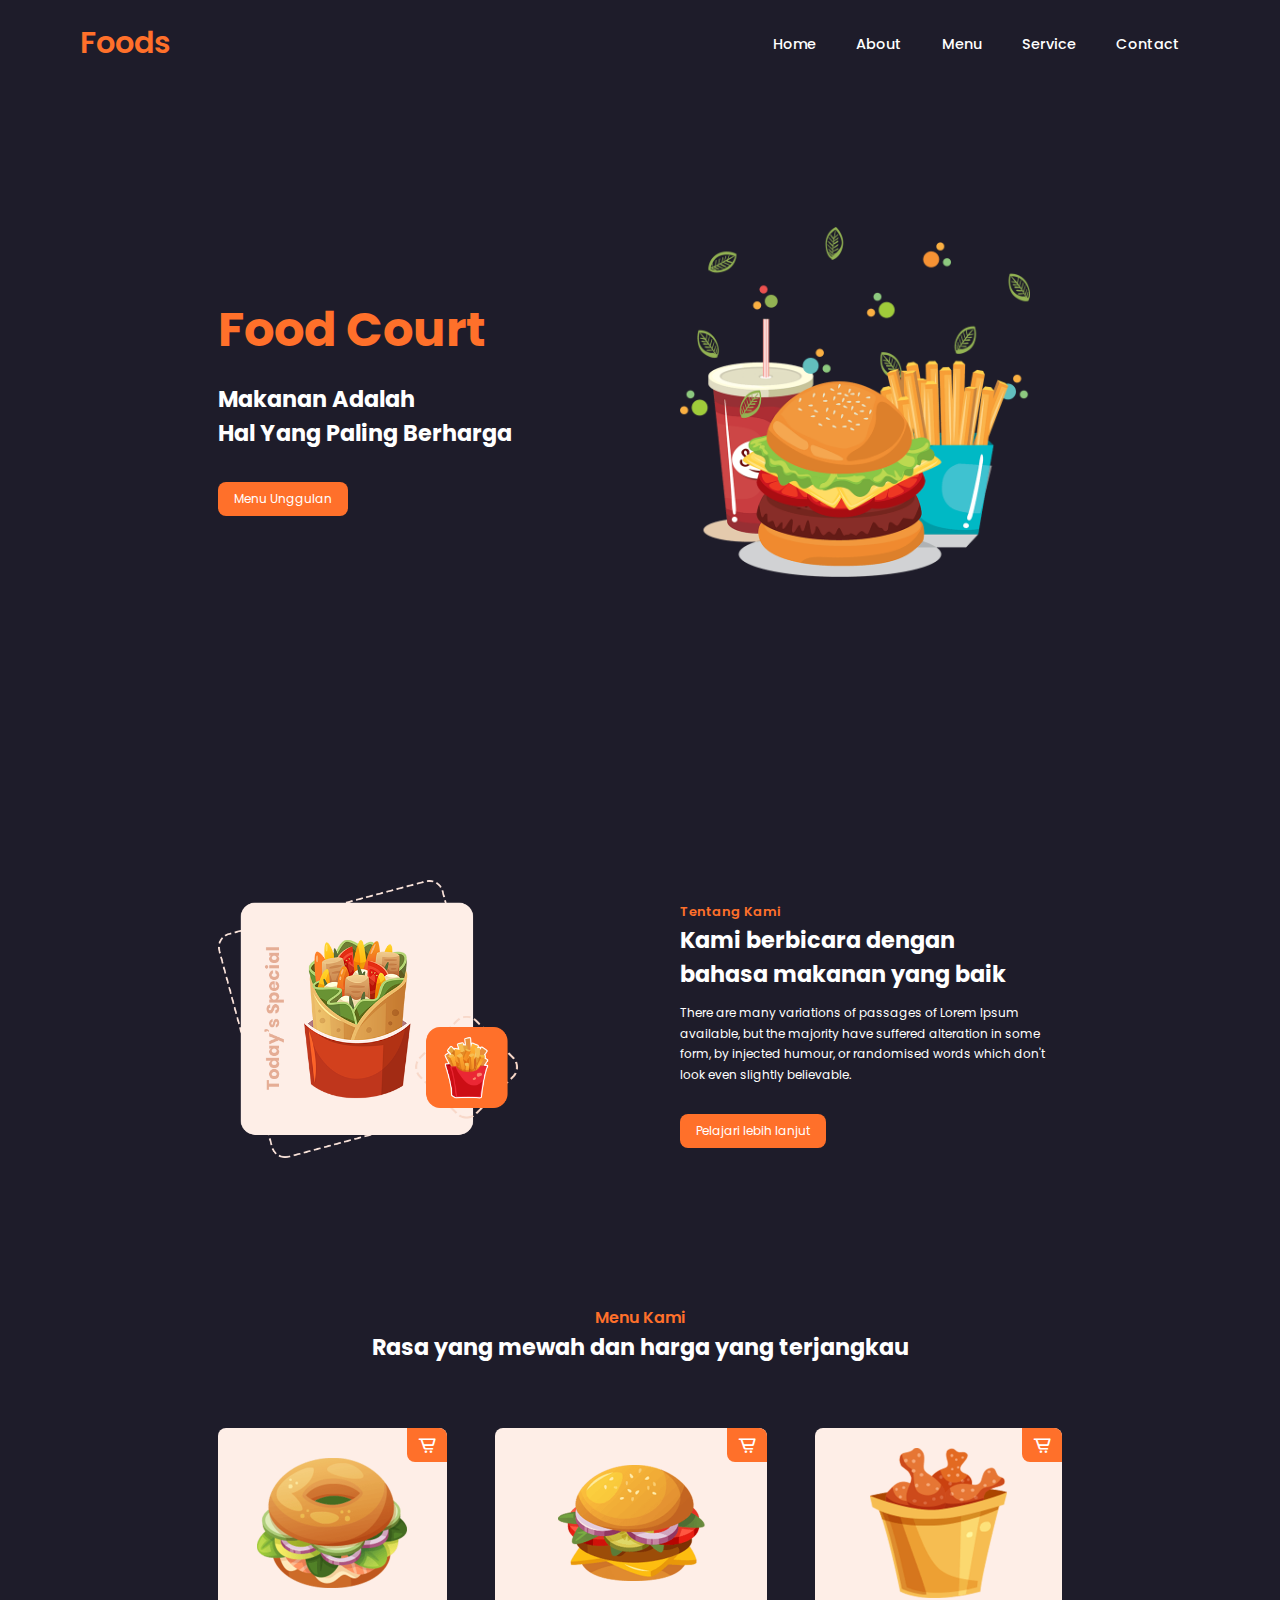
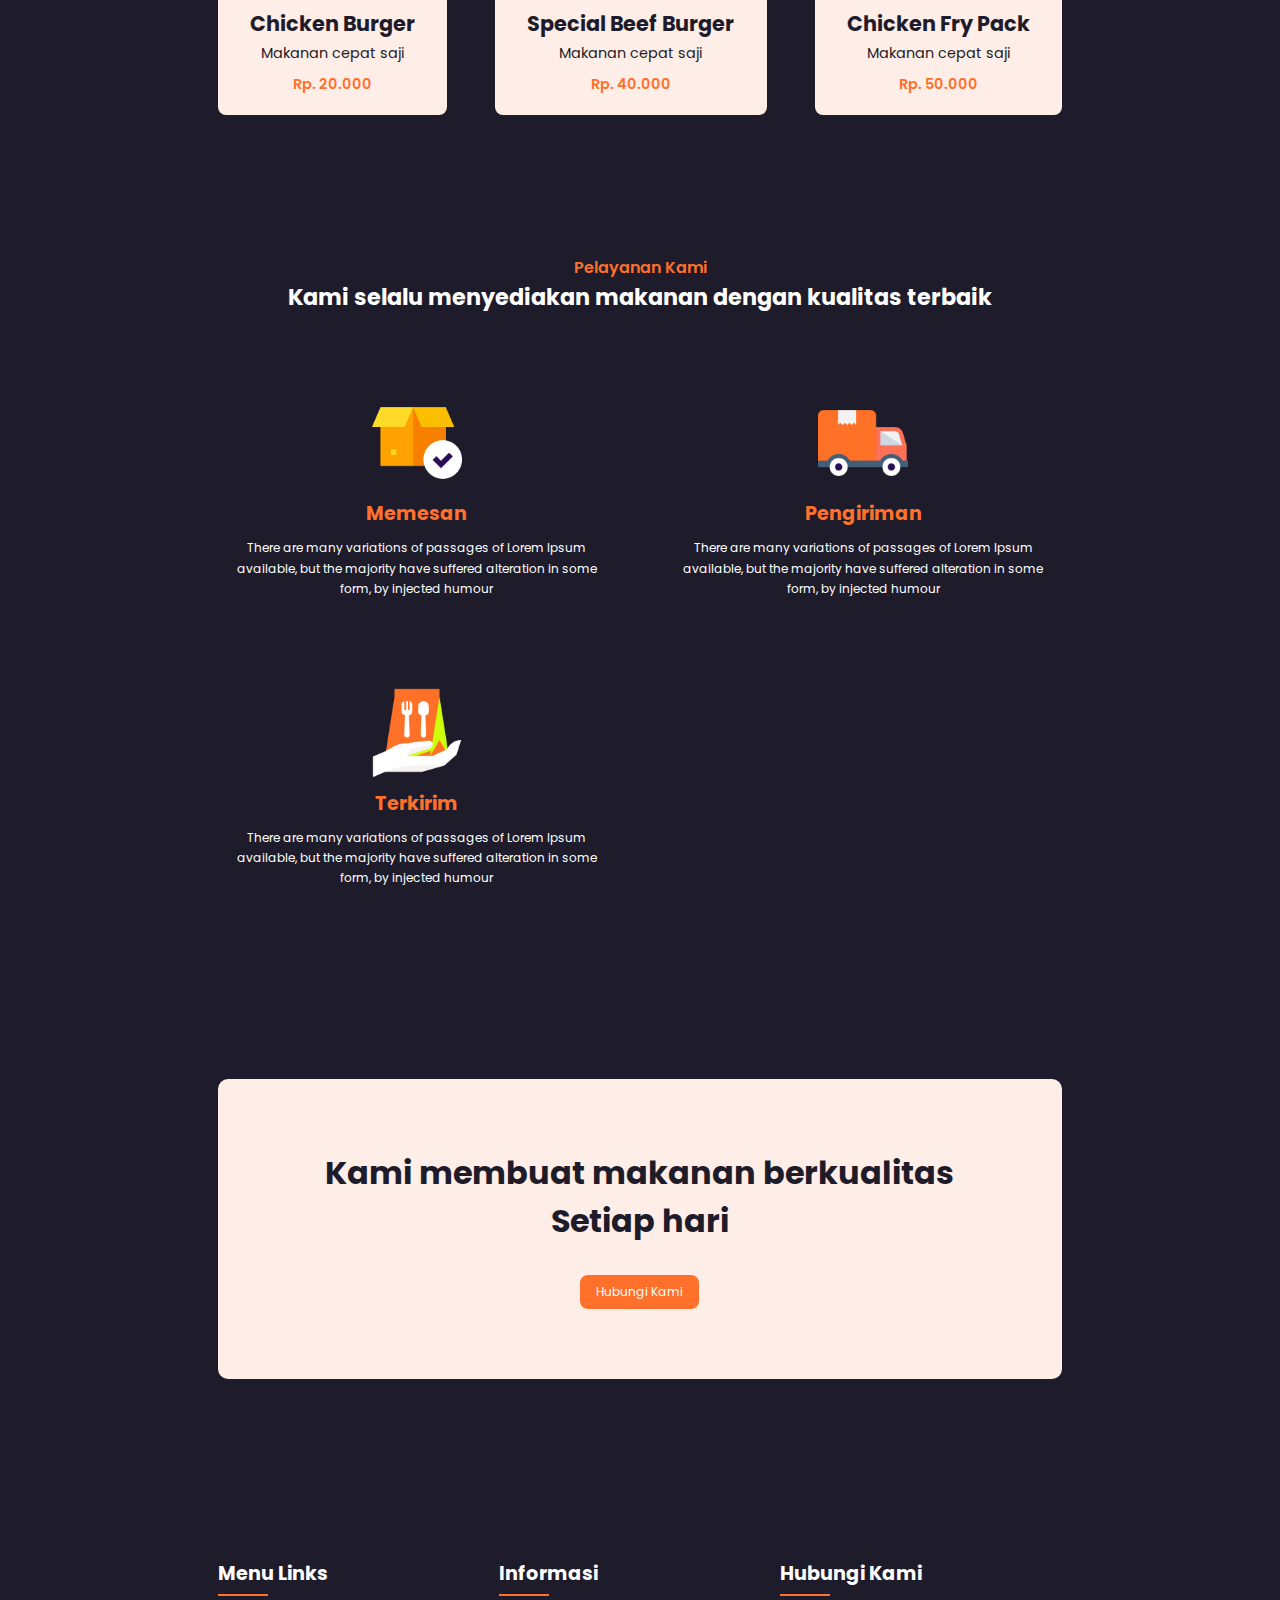
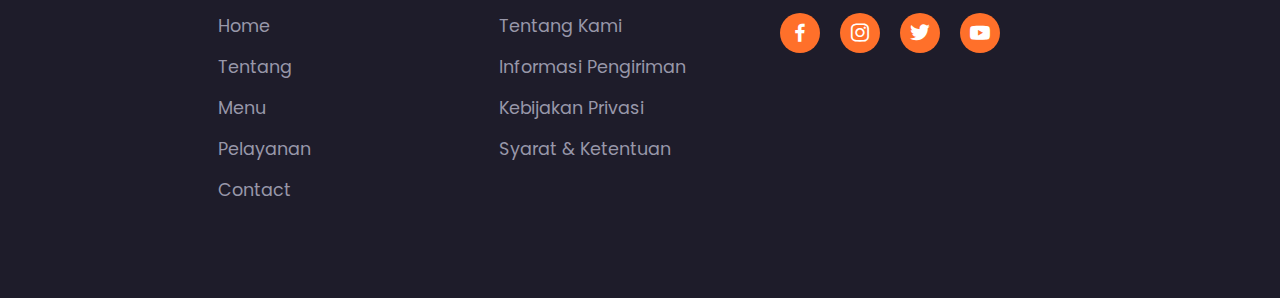
==== index.html @ 85d22066 "first commit" ====
<!DOCTYPE html>
<html lang="en">
  <head>
    <meta charset="UTF-8">
    <meta http-equiv="X-UA-Compatible" content="IE=edge">
    <meta name="viewport" content="width=device-width, initial-scale=1.0">
    <title>Website Restoran</title>

    <!-- CSS & ASSETS ICON -->
    <link rel="stylesheet" href="./assets/style.css">
    <link rel="stylesheet" href="https://unpkg.com/boxicons@latest/css/boxicons.min.css">

    <!-- GOOGLE FONT -->
    <link rel="preconnect" href="https://fonts.googleapis.com">
    <link rel="preconnect" href="https://fonts.gstatic.com" crossorigin>
    <link href="https://fonts.googleapis.com/css2?family=Poppins:wght@100;300;400;500;600;700;800;900&display=swap" rel="stylesheet">
  </head>
  <body>
    <!-- HEADER -->
    <header>
      <a href="#" class="logo">Foods</a>
      <div class="bx bx-menu" id="menu-icon"></div>

      <ul class="navbar">
        <li><a href="#home">Home</a></li>
        <li><a href="#about">About</a></li>
        <li><a href="#menu">Menu</a></li>
        <li><a href="#services">Service</a></li>
        <li><a href="#contact">Contact</a></li>
      </ul>
    </header>

    <!-- HOME -->

    <section class="home" id="home">
      <div class="home-text">
        <h1>Food Court</h1>
        <h2>Makanan Adalah <br> Hal Yang Paling Berharga</h2>
        <a href="#" class="btn">Menu Unggulan</a>
      </div>

      <div class="home-img">
        <img src="./assets/image/home.png" alt="">
      </div>
    </section>

    <!-- ABOUT -->

    <section class="about" id="about">
      <div class="about-img">
        <img src="./assets/image/about.png" alt="">
      </div>

      <div class="about-text">
        <span>Tentang Kami</span>
        <h2>Kami berbicara dengan <br> bahasa makanan yang baik</h2>
        <p>There are many variations of passages of Lorem Ipsum available, but the majority have suffered alteration in some form, by injected humour, or randomised words which don't look even slightly believable.</p>
        <a href="#" class="btn">Pelajari lebih lanjut</a>
      </div>
    </section>

    <!-- MENU -->

    <section class="menu" id="menu">
      <div class="heading">
        <span>Menu Kami</span>
        <h2>Rasa yang mewah dan harga yang terjangkau</h2>
      </div>

      <div class="menu-container">
        <div class="box">
          <div class="box-img">
            <img src="./assets/image/food1.png" alt="">
          </div>
          <h2>Chicken Burger</h2>
          <h3>Makanan cepat saji</h3>
          <span>Rp. 20.000</span>
          <i class="bx bx-cart-alt"></i>
        </div>
        <div class="box">
          <div class="box-img">
            <img src="./assets/image/food2.png" alt="">
          </div>
          <h2>Special Beef Burger</h2>
          <h3>Makanan cepat saji</h3>
          <span>Rp. 40.000</span>
          <i class="bx bx-cart-alt"></i>
        </div>
        <div class="box">
          <div class="box-img">
            <img src="./assets/image/food3.png" alt="">
          </div>
          <h2>Chicken Fry Pack</h2>
          <h3>Makanan cepat saji</h3>
          <span>Rp. 50.000</span>
          <i class="bx bx-cart-alt"></i>
        </div>
      </div>
    </section>

    <!-- PELAYANAN -->

    <section class="services" id="services">
      <div class="heading">
        <span>Pelayanan Kami</span>
        <h2>Kami selalu menyediakan makanan dengan kualitas terbaik</h2>
      </div>

      <div class="services-container">
        <div class="s-box">
          <img src="./assets/image/s1.png" alt="">
          <h3>Memesan</h3>
          <p>There are many variations of passages of Lorem Ipsum available, but the majority have suffered alteration in some form, by injected humour</p>
        </div>
        <div class="s-box">
          <img src="./assets/image/s2.png" alt="">
          <h3>Pengiriman</h3>
          <p>There are many variations of passages of Lorem Ipsum available, but the majority have suffered alteration in some form, by injected humour</p>
        </div>
        <div class="s-box">
          <img src="./assets/image/s3.png" alt="">
          <h3>Terkirim</h3>
          <p>There are many variations of passages of Lorem Ipsum available, but the majority have suffered alteration in some form, by injected humour</p>
        </div>
      </div>
    </section>

    <!-- HUBUNGI KAMI -->

    <section class="cta">
      <h2>Kami membuat makanan berkualitas <br> Setiap hari</h2>
      <a href="#" class="btn">Hubungi Kami</a>
    </section>

    <!-- FOOTER -->
    
    <section id="contact">
      <div class="footer">
        <div class="main">
          <div class="col">
            <h4>Menu Links</h4>
            <ul>
              <li><a href="#">Home</a></li>
              <li><a href="#">Tentang</a></li>
              <li><a href="#">Menu</a></li>
              <li><a href="#">Pelayanan</a></li>
              <li><a href="#">Contact</a></li>
            </ul>
          </div>

          <div class="col">
            <h4>Informasi</h4>
            <ul>
              <li><a href="#">Tentang Kami</a></li>
              <li><a href="#">Informasi Pengiriman</a></li>
              <li><a href="#">Kebijakan Privasi</a></li>
              <li><a href="#">Syarat & Ketentuan</a></li>
            </ul>
          </div>

          <div class="col">
            <h4>Hubungi Kami</h4>
            <div class="social">
              <a href="#"><i class="bx bxl-facebook"></i></a>
              <a href="#"><i class="bx bxl-instagram"></i></a>
              <a href="#"><i class="bx bxl-twitter"></i></a>
              <a href="#"><i class="bx bxl-youtube"></i></a>
            </div>
          </div>
        </div>
      </div>
    </section>
  </body>
</html>
---- assets/style.css ----
* {
  padding: 0;
  margin: 0;
  box-sizing: border-box;
  font-family: 'Poppins', sans-serif;
  scroll-behavior: smooth;
  list-style: none;
  text-decoration: none;
}

:root{
  --main-color: #ff702a;
  --text-color: #fff;
  --bg-color: #1e1c2a;
  --big-font: 3rem;
  --h2-font: 1.4rem;
  --p-font: 0.9rem;
}

*::selection{
  background: var(--main-color);
  color: #fff;
}

body {
  color: var(--text-color);
  background: var(--bg-color);
}

header {
  display: flex;
  position: fixed;
  top: 0;
  right: 0;
  width: 100%;
  z-index: 1000;
  align-items: center;
  justify-content: space-between;
  padding: 20px 80px;
  background: var(--bg-color);
}

.logo {
  color: var(--main-color);
  font-weight: 600;
  font-size: 1.9rem;
}

.navbar {
  display: flex;
}

.navbar a {
  color: var(--text-color);
  font-size: 0.9rem;
  padding: 10px 20px;
  font-weight: 500;
}

.navbar a:hover {
  color: var(--main-color);
  transition: .4s;
}

#menu-icon {
  font-size: 2rem;
  cursor: pointer;
  display: none;
}

section {
  padding: 70px 17%;
}

/* CSS HOME */

.home {
  width: 100%;
  min-height: 90vh;
  display: grid;
  grid-template-columns: repeat(2, 1fr);
  grid-gap: 5rem;
  align-items: center;
}

.home-img img {
  max-width: 100%;
  width: 350px;
  height: auto;
}

.home-text h1{
  font-size: var(--big-font);
  color: var(--main-color);
}

.home-text h2{
  font-size: var(--h2-font);
  margin: 1rem 0 2rem;
}

.btn {
  display: inline-block;
  padding: 8px 16px;
  font-size: 12px;
  background: var(--main-color);
  color: #fff;
  border-radius: 0.5rem;
}

/* CSS ABOUT */

.about {
  display: grid;
  grid-template-columns: repeat(2, 1fr);
  grid-gap: 5rem;
  align-items: center;
}

.about-img img {
  max-width: 100%;
  width: 300px;
  height: auto;
}

.about-text span{
  color: var(--main-color);
  font-weight: 600;
  font-size: 13px;
}

.about-text h2{
  font-size: var(--h2-font);
}

.about-text p {
  margin: 0.8rem 0 1.8rem;
  line-height: 1.7;
  font-size: 12px;
}

/* CSS MENU */

.heading {
  text-align: center;
}

.heading span {
  color: var(--main-color);
  font-weight: 600;
}

.heading h2 {
  font-size: var(--h2-font);
}

.menu-container {
  display: grid;
  grid-template-columns: repeat(auto-fit, minmax(180px, auto));
  grid-gap: 3rem;
  align-items: center;
}

.box {
  position: relative;
  margin-top: 4rem;
  height: auto;
  display: flex;
  flex-direction: column;
  align-items: center;
  justify-content: center;
  background: #feeee7;
  padding: 20px;
  border-radius: 0.5rem;
}

.box-img {
  width: 150px;
  height: 150px;
  margin-bottom: 10px;
}

.box-img img {
  width: 100%;
  height: 100%;
}

.box h2 {
  font-size: 1.3rem;
  color: var(--bg-color);
}

.box h3 {
  color: var(--bg-color);
  font-size: 0.9rem;
  font-weight: 400;
  margin: 4px 0 10px;
}

.box span {
  font-size: var(--p-font);
  color: var(--main-color);
  font-weight: 600;
}

.box .bx{
  background: var(--main-color);
  position: absolute;
  right: 0;
  top: 0;
  font-size: 20px;
  padding: 7px 10px;
  border-radius: 0 0.5rem 0 0.5rem;
}

/* CSS SERVICES */

.services-container {
  display: grid;
  grid-template-columns: repeat(auto-fit, minmax(250px, auto));
  grid-gap: 3rem;
  margin-top: 4rem;
}

.s-box {
  text-align: center;
  padding: 20px 5px;
}

.s-box img {
  width: 90px;
}

.s-box h3 {
  margin: 4px 0 10px;
  color: var(--main-color);
  font-size: 1.2rem;
}

.s-box p {
  line-height: 1.7;
  font-size: 12px;
}

/* CSS CALL CENTER */

.cta {
  background: #feeee7;
  padding: 70px 0;
  text-align: center;
  width: 66%;
  margin: 100px auto;
  border-radius: 10px;
}

.cta h2 {
  font-size: 2rem;
  color: var(--bg-color);
  margin-bottom: 30px;
}

/* CSS FOOTER */

.footer {
  padding: 10px 0px;
}

.main {
  display: flex;
  flex-wrap: wrap;
}

.col {
  width: 33.3%;
}

.col h4 {
  font-size: 1.2rem;
  color: var(--text-color);
  margin-bottom: 25px;
  position: relative;
}

.col h4::before{
  content: "";
  position: absolute;
  height: 2px;
  width: 50px;
  left: 0;
  bottom: -8px;
  background: var(--main-color);
}

.col ul li:not(last-child){
  margin-bottom: 15px;
}

.col ul li a {
  color: #9897a9;
  font-size: 1.1rem;
  display: block;
  text-transform: capitalize;
  transition: .4s;
}

.col ul li a:hover {
  color: var(--text-color);
  transform: translateX(-12px);
}

.col .social {
  width: 220px;
  display: flex;
  align-items: center;
  justify-content: space-between;
}

.col .social a {
  height: 40px;
  width: 40px;
  background: var(--main-color);
  color: var(--text-color);
  display: inline-flex;
  align-items: center;
  justify-content: center;
  font-size: 1.5rem;
  border-radius: 50%;
  transition: .4s;
}

.col .social a:hover{
  transform: scale(1.2);
  color: var(--bg-color);
  background: var(--text-color);
}
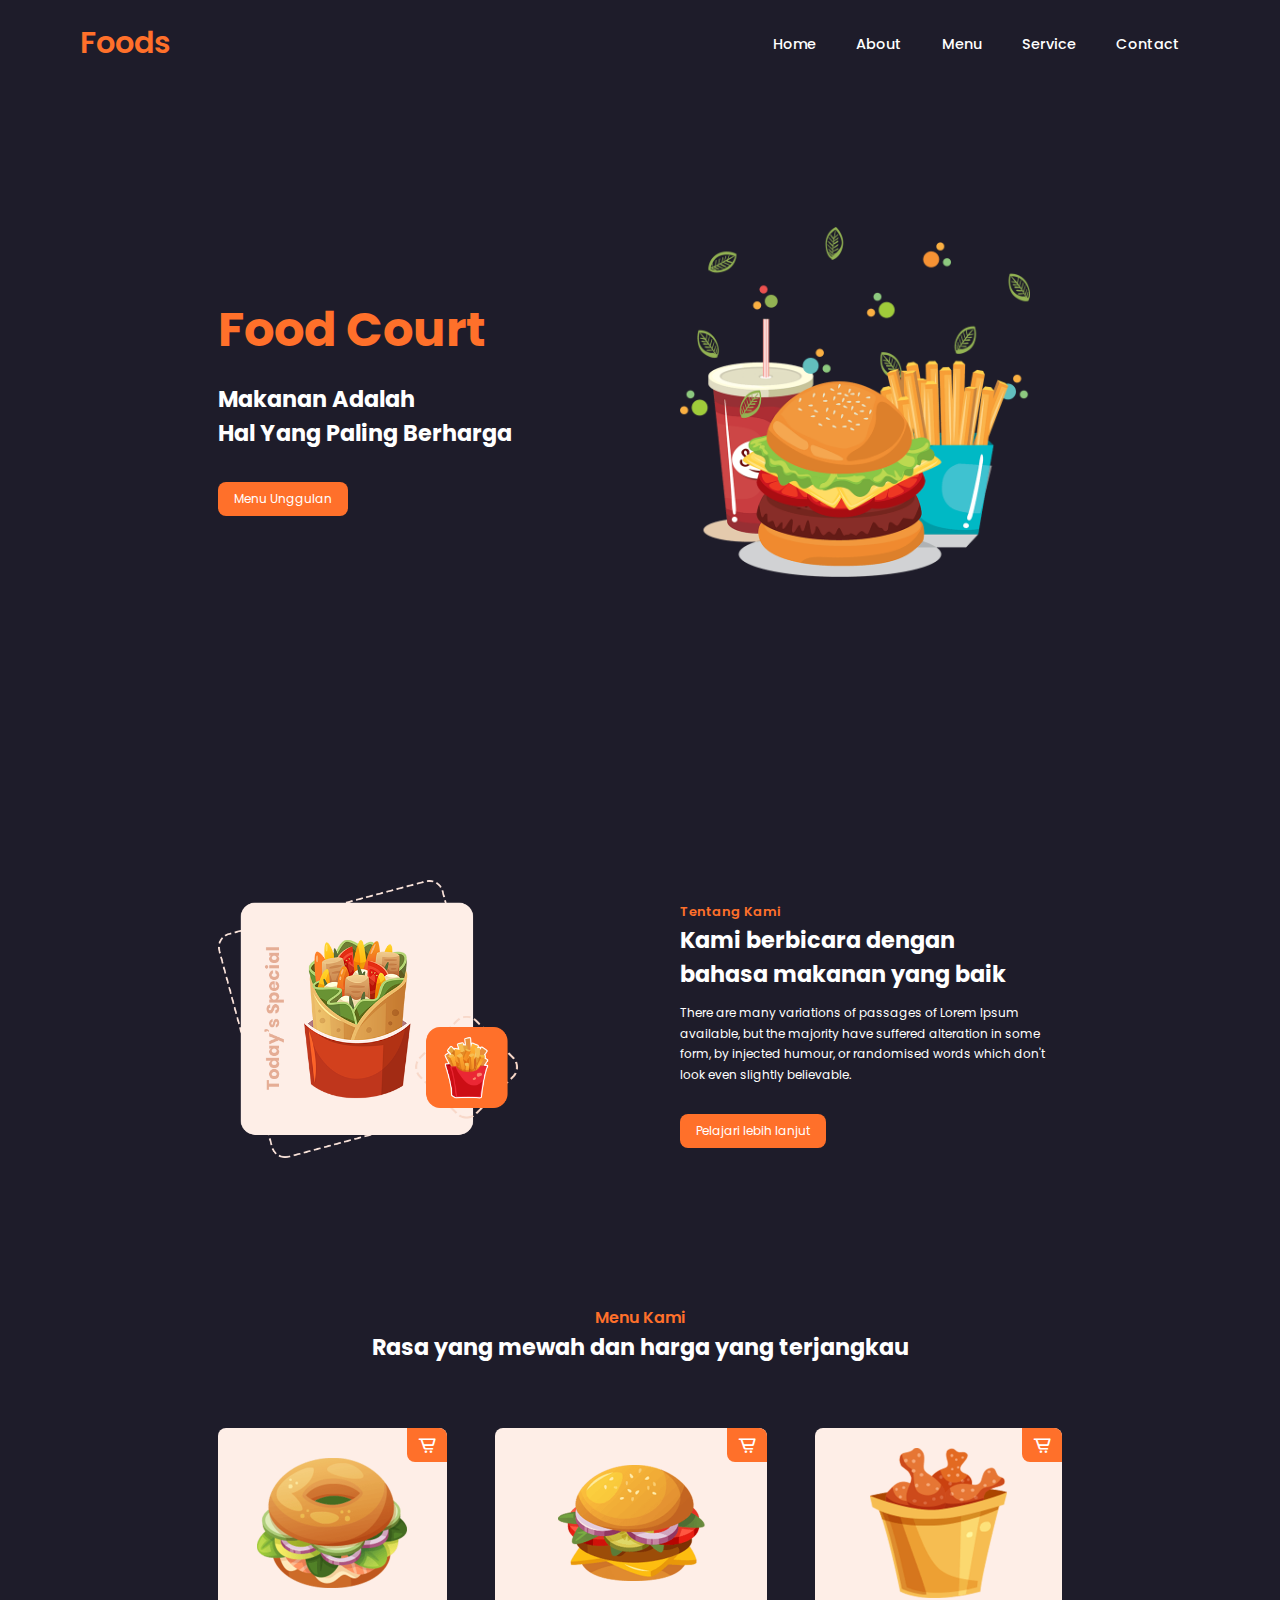
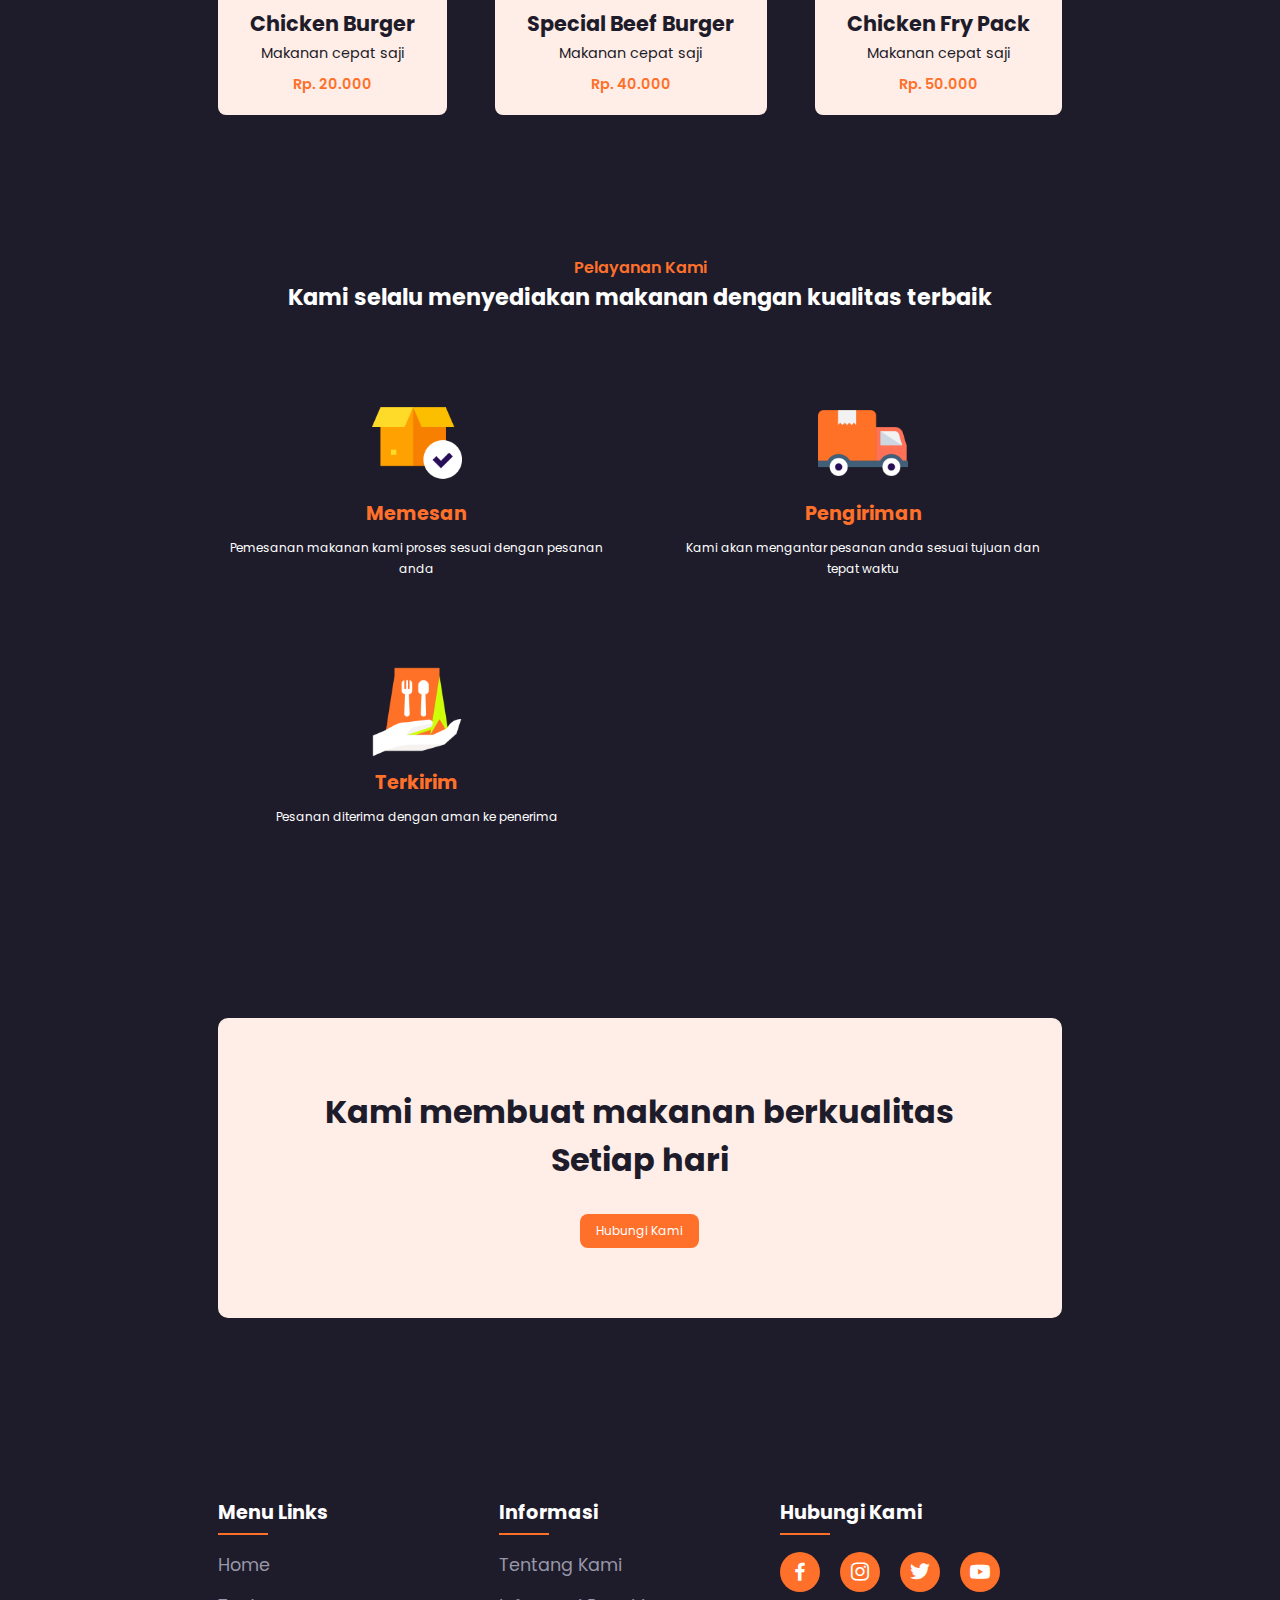
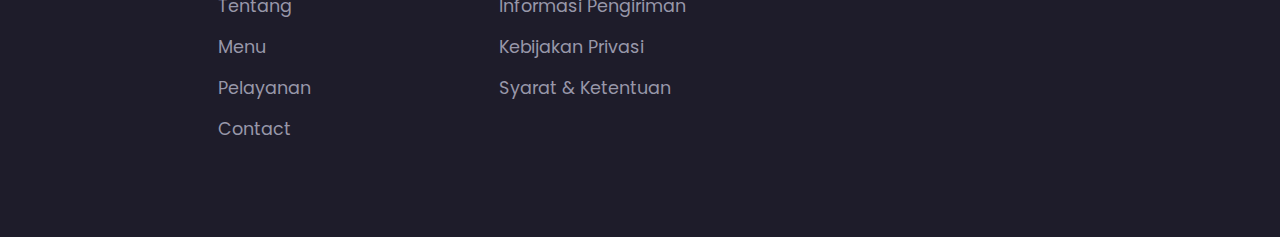
==== commit ffcd182f: "update narasi" ====
--- a/index.html
+++ b/index.html
@@ -110,17 +110,17 @@
         <div class="s-box">
           <img src="./assets/image/s1.png" alt="">
           <h3>Memesan</h3>
-          <p>There are many variations of passages of Lorem Ipsum available, but the majority have suffered alteration in some form, by injected humour</p>
+          <p>Pemesanan makanan kami proses sesuai dengan pesanan anda</p>
         </div>
         <div class="s-box">
           <img src="./assets/image/s2.png" alt="">
           <h3>Pengiriman</h3>
-          <p>There are many variations of passages of Lorem Ipsum available, but the majority have suffered alteration in some form, by injected humour</p>
+          <p>Kami akan mengantar pesanan anda sesuai tujuan dan tepat waktu</p>
         </div>
         <div class="s-box">
           <img src="./assets/image/s3.png" alt="">
           <h3>Terkirim</h3>
-          <p>There are many variations of passages of Lorem Ipsum available, but the majority have suffered alteration in some form, by injected humour</p>
+          <p>Pesanan diterima dengan aman ke penerima</p>
         </div>
       </div>
     </section>
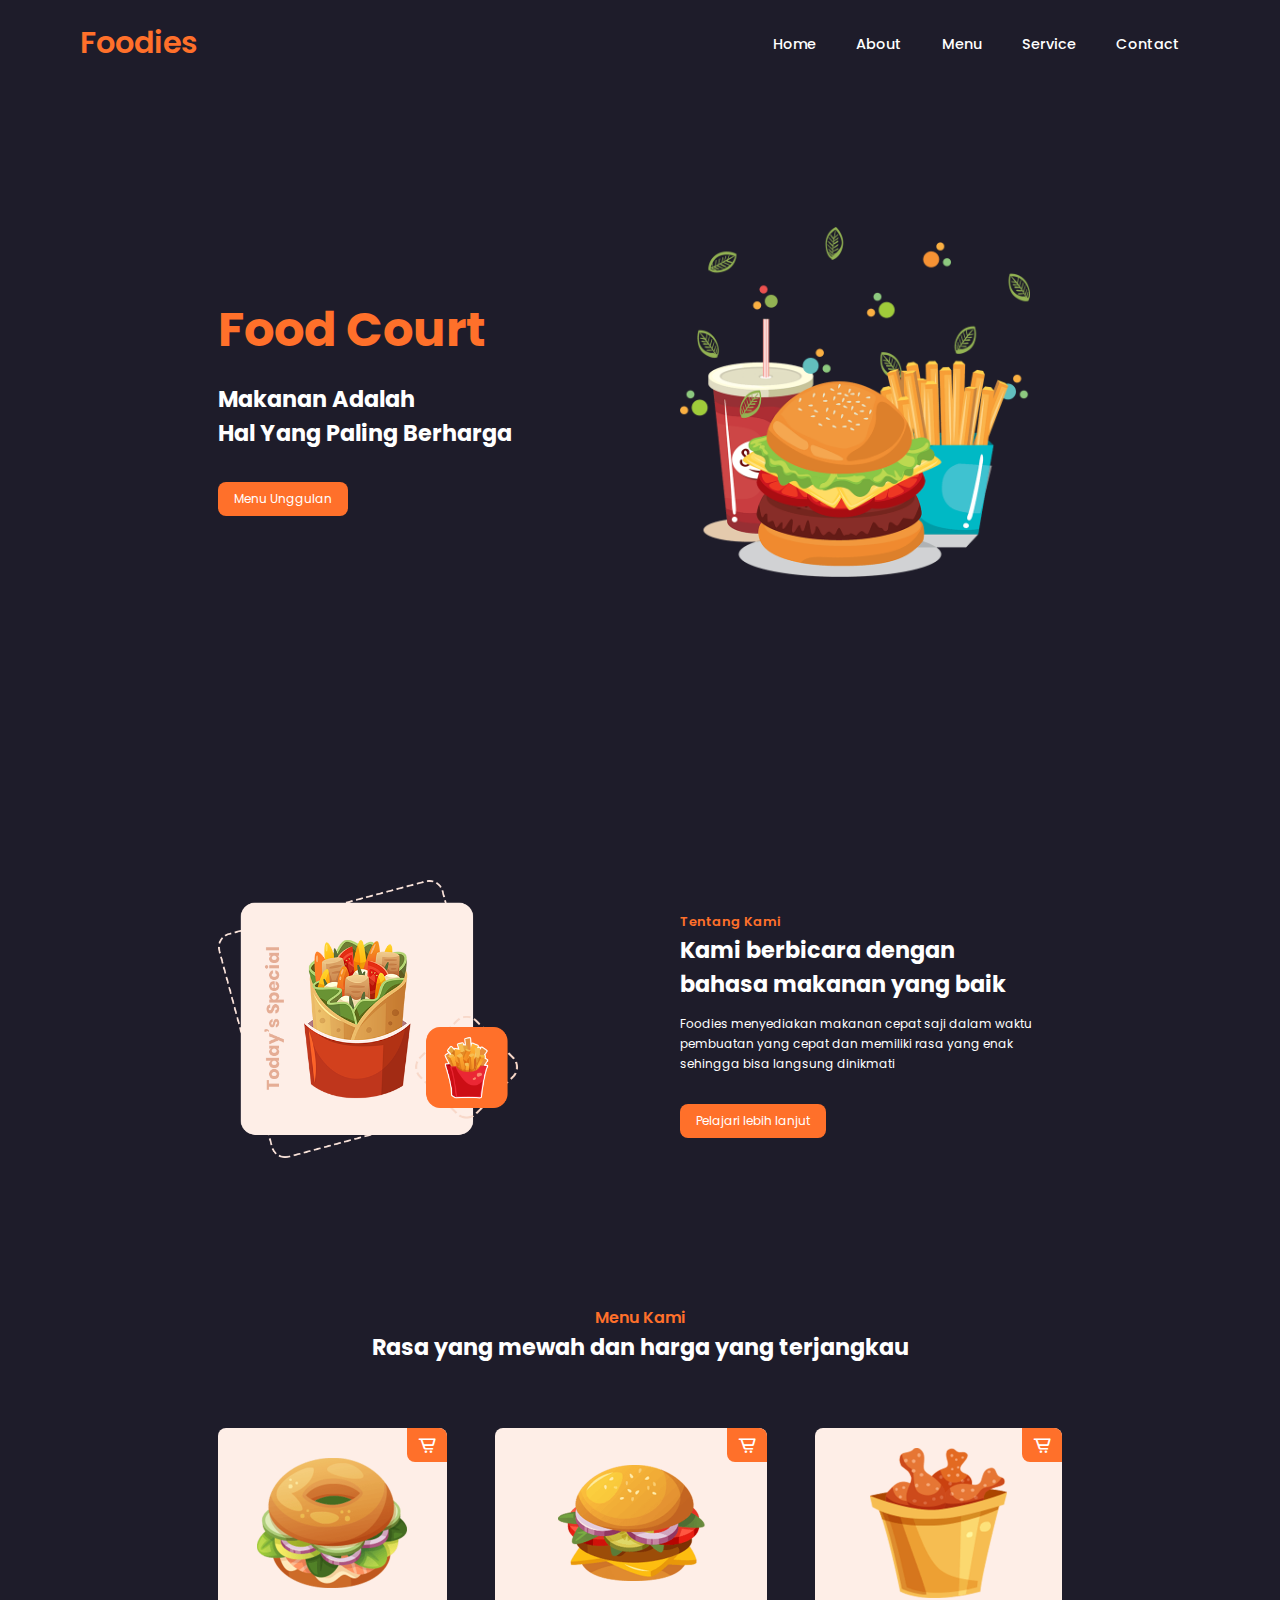
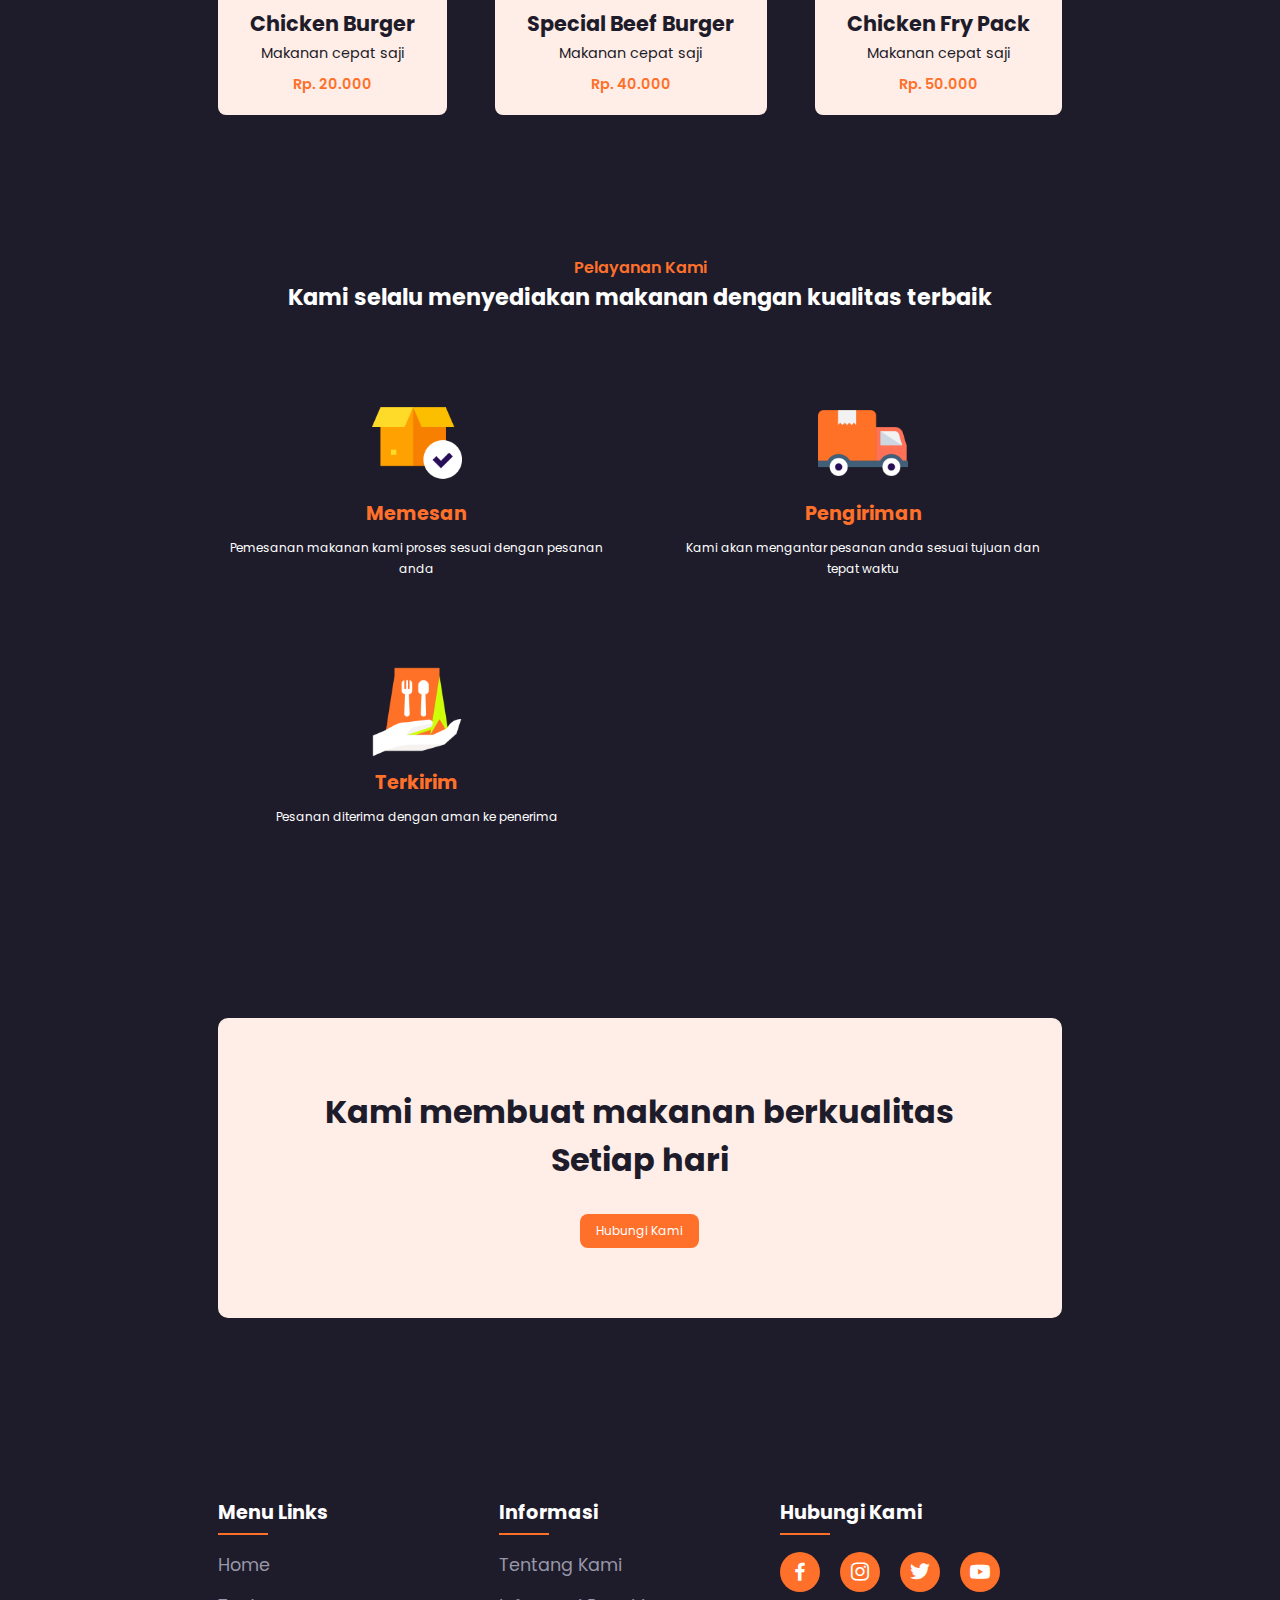
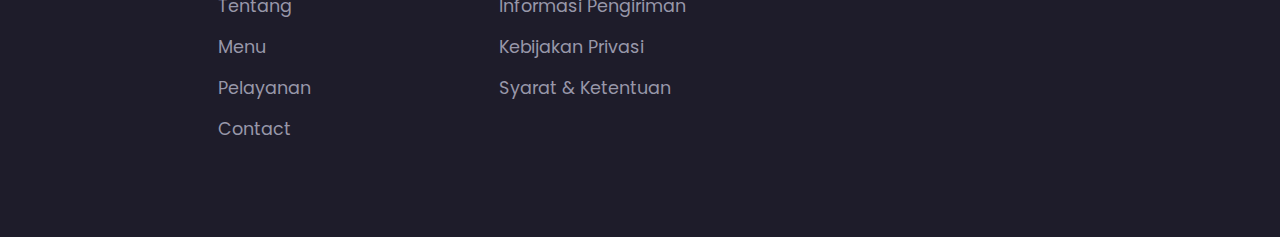
==== commit 5adf03d0: "update narasi & favicon" ====
--- a/index.html
+++ b/index.html
@@ -1,24 +1,35 @@
 <!DOCTYPE html>
 <html lang="en">
   <head>
-    <meta charset="UTF-8">
-    <meta http-equiv="X-UA-Compatible" content="IE=edge">
-    <meta name="viewport" content="width=device-width, initial-scale=1.0">
+    <meta charset="UTF-8" />
+    <meta http-equiv="X-UA-Compatible" content="IE=edge" />
+    <meta name="viewport" content="width=device-width, initial-scale=1.0" />
     <title>Website Restoran</title>
 
     <!-- CSS & ASSETS ICON -->
-    <link rel="stylesheet" href="./assets/style.css">
-    <link rel="stylesheet" href="https://unpkg.com/boxicons@latest/css/boxicons.min.css">
+    <link rel="stylesheet" href="./assets/style.css" />
+    <link
+      rel="stylesheet"
+      href="https://unpkg.com/boxicons@latest/css/boxicons.min.css"
+    />
+    <link
+      rel="shortcut icon"
+      href="./assets/image/favicon.jpg"
+      type="image/x-icon"
+    />
 
     <!-- GOOGLE FONT -->
-    <link rel="preconnect" href="https://fonts.googleapis.com">
-    <link rel="preconnect" href="https://fonts.gstatic.com" crossorigin>
-    <link href="https://fonts.googleapis.com/css2?family=Poppins:wght@100;300;400;500;600;700;800;900&display=swap" rel="stylesheet">
+    <link rel="preconnect" href="https://fonts.googleapis.com" />
+    <link rel="preconnect" href="https://fonts.gstatic.com" crossorigin />
+    <link
+      href="https://fonts.googleapis.com/css2?family=Poppins:wght@100;300;400;500;600;700;800;900&display=swap"
+      rel="stylesheet"
+    />
   </head>
   <body>
     <!-- HEADER -->
     <header>
-      <a href="#" class="logo">Foods</a>
+      <a href="#" class="logo">Foodies</a>
       <div class="bx bx-menu" id="menu-icon"></div>
 
       <ul class="navbar">
@@ -35,12 +46,15 @@
     <section class="home" id="home">
       <div class="home-text">
         <h1>Food Court</h1>
-        <h2>Makanan Adalah <br> Hal Yang Paling Berharga</h2>
+        <h2>
+          Makanan Adalah <br />
+          Hal Yang Paling Berharga
+        </h2>
         <a href="#" class="btn">Menu Unggulan</a>
       </div>
 
       <div class="home-img">
-        <img src="./assets/image/home.png" alt="">
+        <img src="./assets/image/home.png" alt="" />
       </div>
     </section>
 
@@ -48,13 +62,19 @@
 
     <section class="about" id="about">
       <div class="about-img">
-        <img src="./assets/image/about.png" alt="">
+        <img src="./assets/image/about.png" alt="" />
       </div>
 
       <div class="about-text">
         <span>Tentang Kami</span>
-        <h2>Kami berbicara dengan <br> bahasa makanan yang baik</h2>
-        <p>There are many variations of passages of Lorem Ipsum available, but the majority have suffered alteration in some form, by injected humour, or randomised words which don't look even slightly believable.</p>
+        <h2>
+          Kami berbicara dengan <br />
+          bahasa makanan yang baik
+        </h2>
+        <p>
+          Foodies menyediakan makanan cepat saji dalam waktu pembuatan yang
+          cepat dan memiliki rasa yang enak sehingga bisa langsung dinikmati
+        </p>
         <a href="#" class="btn">Pelajari lebih lanjut</a>
       </div>
     </section>
@@ -70,7 +90,7 @@
       <div class="menu-container">
         <div class="box">
           <div class="box-img">
-            <img src="./assets/image/food1.png" alt="">
+            <img src="./assets/image/food1.png" alt="" />
           </div>
           <h2>Chicken Burger</h2>
           <h3>Makanan cepat saji</h3>
@@ -79,7 +99,7 @@
         </div>
         <div class="box">
           <div class="box-img">
-            <img src="./assets/image/food2.png" alt="">
+            <img src="./assets/image/food2.png" alt="" />
           </div>
           <h2>Special Beef Burger</h2>
           <h3>Makanan cepat saji</h3>
@@ -88,7 +108,7 @@
         </div>
         <div class="box">
           <div class="box-img">
-            <img src="./assets/image/food3.png" alt="">
+            <img src="./assets/image/food3.png" alt="" />
           </div>
           <h2>Chicken Fry Pack</h2>
           <h3>Makanan cepat saji</h3>
@@ -108,17 +128,17 @@
 
       <div class="services-container">
         <div class="s-box">
-          <img src="./assets/image/s1.png" alt="">
+          <img src="./assets/image/s1.png" alt="" />
           <h3>Memesan</h3>
           <p>Pemesanan makanan kami proses sesuai dengan pesanan anda</p>
         </div>
         <div class="s-box">
-          <img src="./assets/image/s2.png" alt="">
+          <img src="./assets/image/s2.png" alt="" />
           <h3>Pengiriman</h3>
           <p>Kami akan mengantar pesanan anda sesuai tujuan dan tepat waktu</p>
         </div>
         <div class="s-box">
-          <img src="./assets/image/s3.png" alt="">
+          <img src="./assets/image/s3.png" alt="" />
           <h3>Terkirim</h3>
           <p>Pesanan diterima dengan aman ke penerima</p>
         </div>
@@ -128,12 +148,15 @@
     <!-- HUBUNGI KAMI -->
 
     <section class="cta">
-      <h2>Kami membuat makanan berkualitas <br> Setiap hari</h2>
+      <h2>
+        Kami membuat makanan berkualitas <br />
+        Setiap hari
+      </h2>
       <a href="#" class="btn">Hubungi Kami</a>
     </section>
 
     <!-- FOOTER -->
-    
+
     <section id="contact">
       <div class="footer">
         <div class="main">
@@ -171,4 +194,4 @@
       </div>
     </section>
   </body>
-</html>+</html>
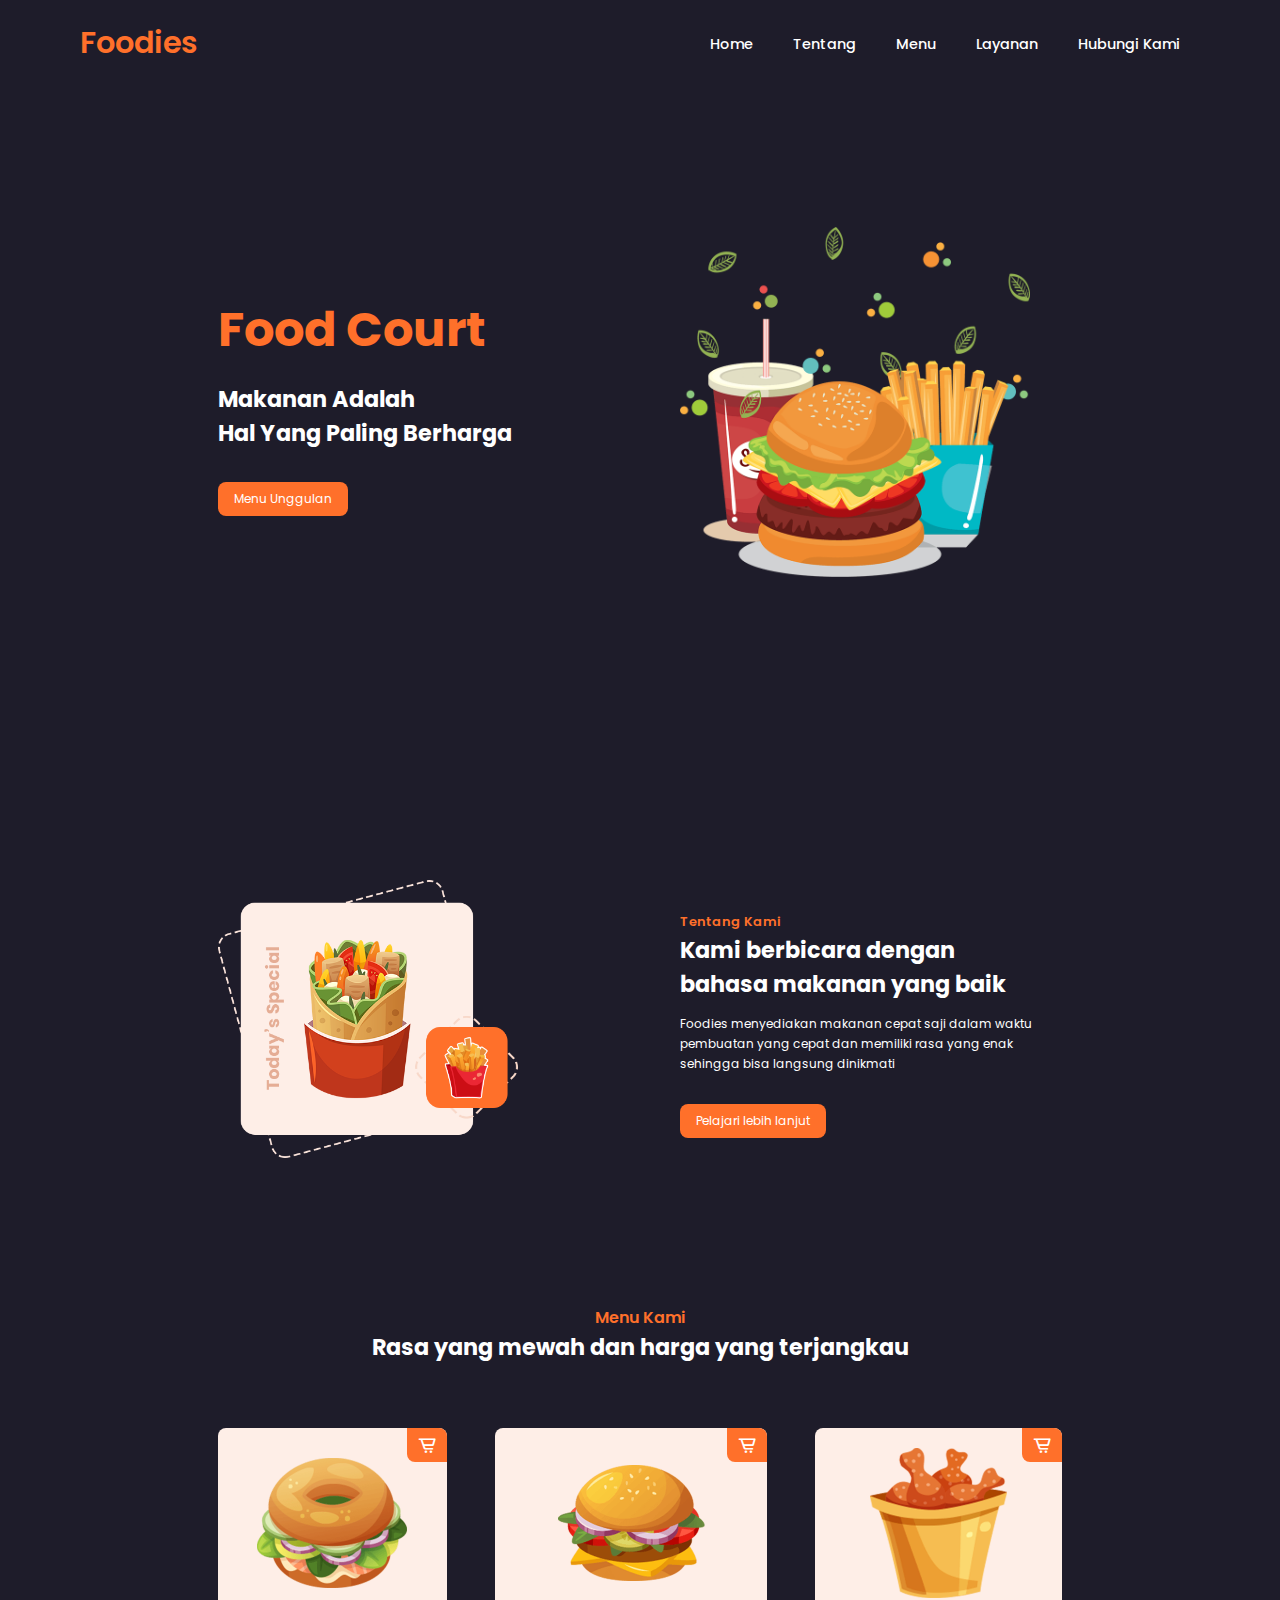
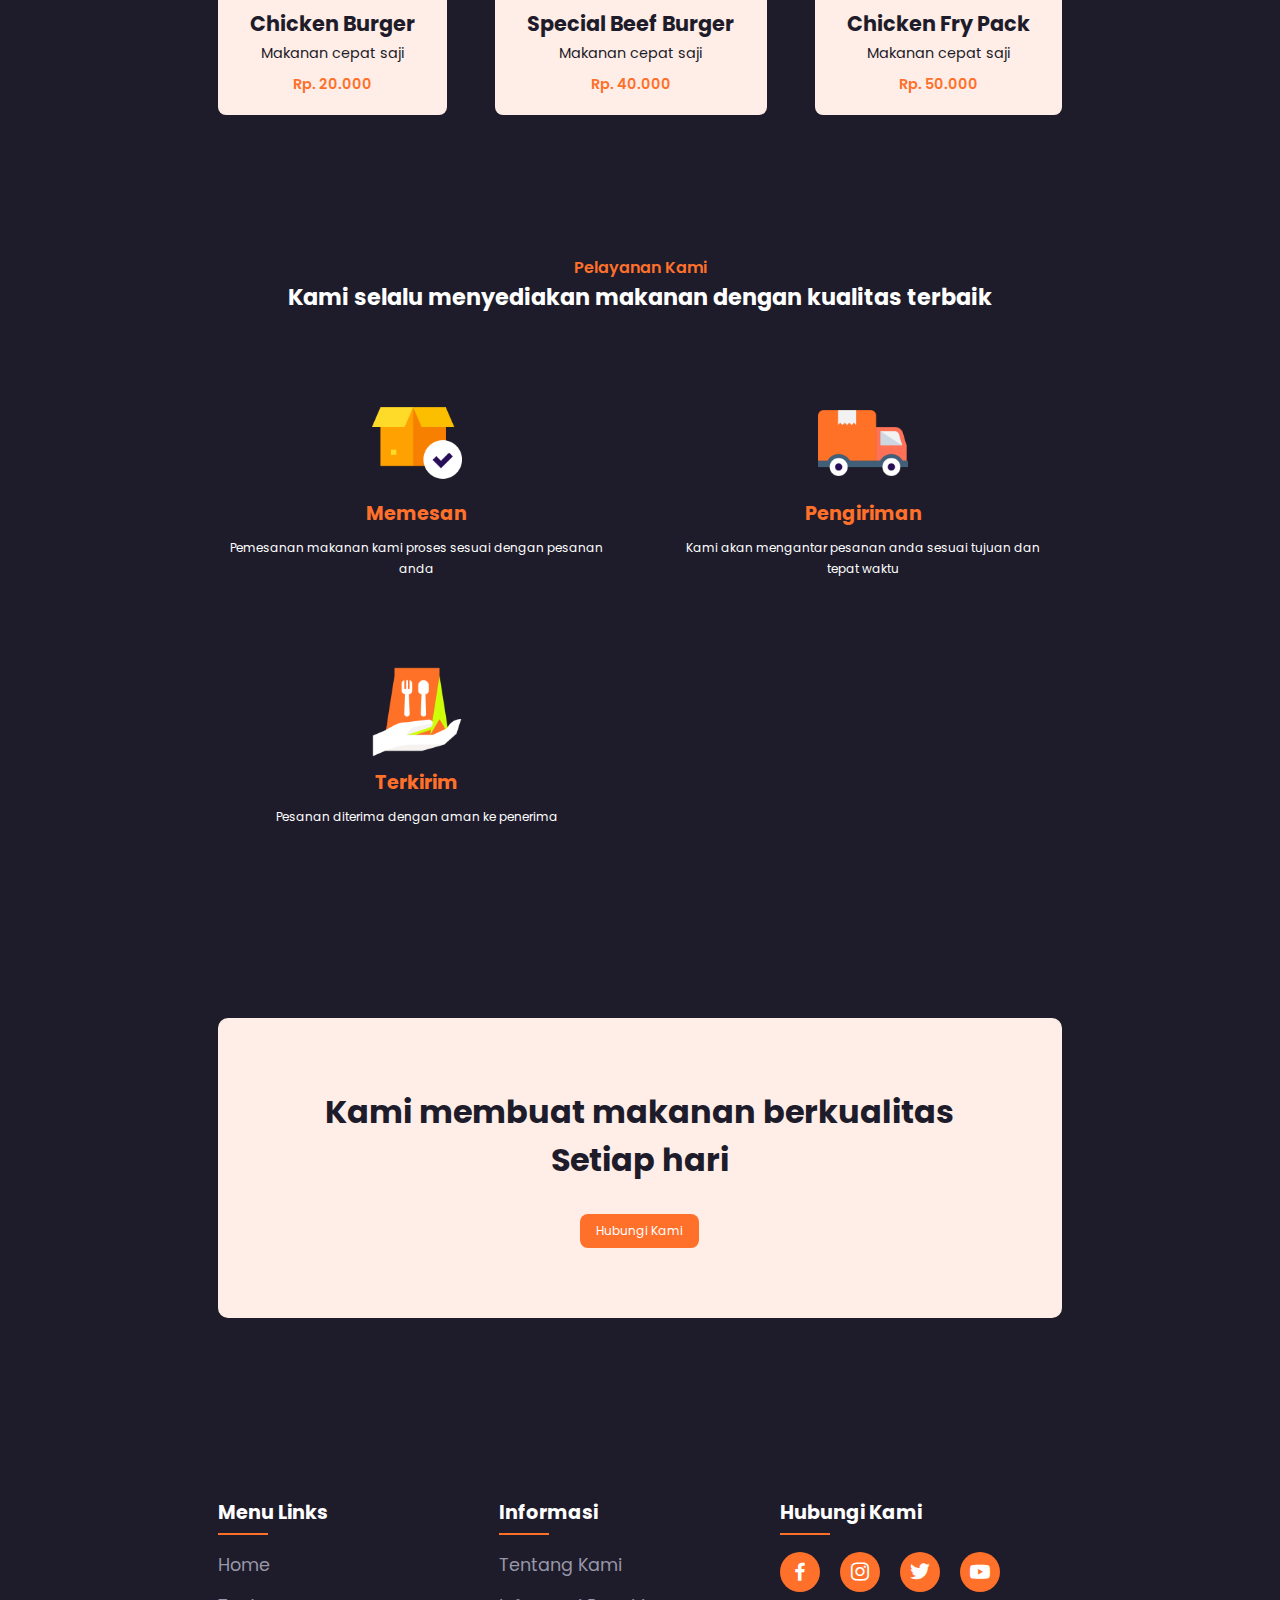
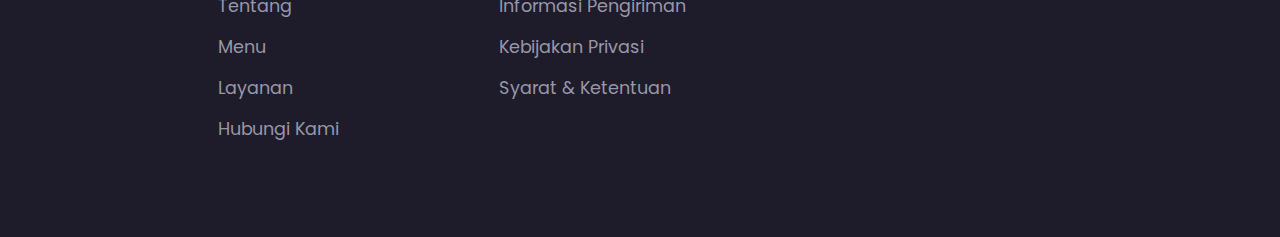
==== commit 4f5087d6: "update responsive mobile" ====
--- a/index.html
+++ b/index.html
@@ -4,7 +4,7 @@
     <meta charset="UTF-8" />
     <meta http-equiv="X-UA-Compatible" content="IE=edge" />
     <meta name="viewport" content="width=device-width, initial-scale=1.0" />
-    <title>Website Restoran</title>
+    <title>Foodies</title>
 
     <!-- CSS & ASSETS ICON -->
     <link rel="stylesheet" href="./assets/style.css" />
@@ -34,10 +34,10 @@
 
       <ul class="navbar">
         <li><a href="#home">Home</a></li>
-        <li><a href="#about">About</a></li>
+        <li><a href="#about">Tentang</a></li>
         <li><a href="#menu">Menu</a></li>
-        <li><a href="#services">Service</a></li>
-        <li><a href="#contact">Contact</a></li>
+        <li><a href="#services">Layanan</a></li>
+        <li><a href="#contact">Hubungi Kami</a></li>
       </ul>
     </header>
 
@@ -50,7 +50,7 @@
           Makanan Adalah <br />
           Hal Yang Paling Berharga
         </h2>
-        <a href="#" class="btn">Menu Unggulan</a>
+        <a href="#menu" class="btn">Menu Unggulan</a>
       </div>
 
       <div class="home-img">
@@ -152,7 +152,7 @@
         Kami membuat makanan berkualitas <br />
         Setiap hari
       </h2>
-      <a href="#" class="btn">Hubungi Kami</a>
+      <a href="#contact" class="btn">Hubungi Kami</a>
     </section>
 
     <!-- FOOTER -->
@@ -163,19 +163,19 @@
           <div class="col">
             <h4>Menu Links</h4>
             <ul>
-              <li><a href="#">Home</a></li>
-              <li><a href="#">Tentang</a></li>
-              <li><a href="#">Menu</a></li>
-              <li><a href="#">Pelayanan</a></li>
-              <li><a href="#">Contact</a></li>
+              <li><a href="#home">Home</a></li>
+              <li><a href="#about">Tentang</a></li>
+              <li><a href="#menu">Menu</a></li>
+              <li><a href="#services">Layanan</a></li>
+              <li><a href="#contact">Hubungi Kami</a></li>
             </ul>
           </div>
 
           <div class="col">
             <h4>Informasi</h4>
             <ul>
-              <li><a href="#">Tentang Kami</a></li>
-              <li><a href="#">Informasi Pengiriman</a></li>
+              <li><a href="#about">Tentang Kami</a></li>
+              <li><a href="#services">Informasi Pengiriman</a></li>
               <li><a href="#">Kebijakan Privasi</a></li>
               <li><a href="#">Syarat & Ketentuan</a></li>
             </ul>
@@ -193,5 +193,21 @@
         </div>
       </div>
     </section>
+
+    <!-- JS untuk responsive mobile di bagian navbar -->
+
+    <script type="text/javascript">
+      let menu = document.querySelector('#menu-icon');
+      let navbar = document.querySelector(".navbar")
+
+      menu.addEventListener("click", function() {
+        navbar.classList.toggle("active")
+        
+      });
+
+      window.onscroll = () => {
+        navbar.classList.remove("active")
+      }
+    </script> 
   </body>
 </html>
--- a/assets/style.css
+++ b/assets/style.css
@@ -334,4 +334,71 @@
   background: var(--text-color);
 }
 
-
+/* RESPONSIVE */
+
+@media (max-width: 1140px) {
+  section {
+    padding: 30px 8%;
+  }
+
+  #menu-icon {
+    display: initial;
+    color: var(--text-color);
+  }
+
+  header .navbar {
+    position: absolute;
+    top: -400px;
+    left: 0;
+    right: 0;
+    display: flex;
+    flex-direction: column;
+    text-align: center;
+    background: #2b2640;
+    transition: .3s;
+  }
+
+  header .navbar.active {
+    top: 70px;
+  }
+
+  .navbar a{
+    display: block;
+    padding: 1.5rem;
+  }
+
+  .col {
+    width: 50%;
+    margin-bottom: 10px;
+  }
+}
+
+@media (max-width: 720px) {
+  header {
+    padding: 10px 16px;
+  }
+
+  .home {
+    grid-template-columns: 1fr;
+    text-align: center;
+  }
+
+  .about {
+    grid-template-columns: 1fr;
+    text-align: center;
+  }
+
+  .about-img {
+    order: 2;
+  }
+
+  section {
+    padding: 100px 7%;
+  }
+}
+
+@media (max-width: 575px) {
+  .col {
+    width: 100%;
+  }
+}
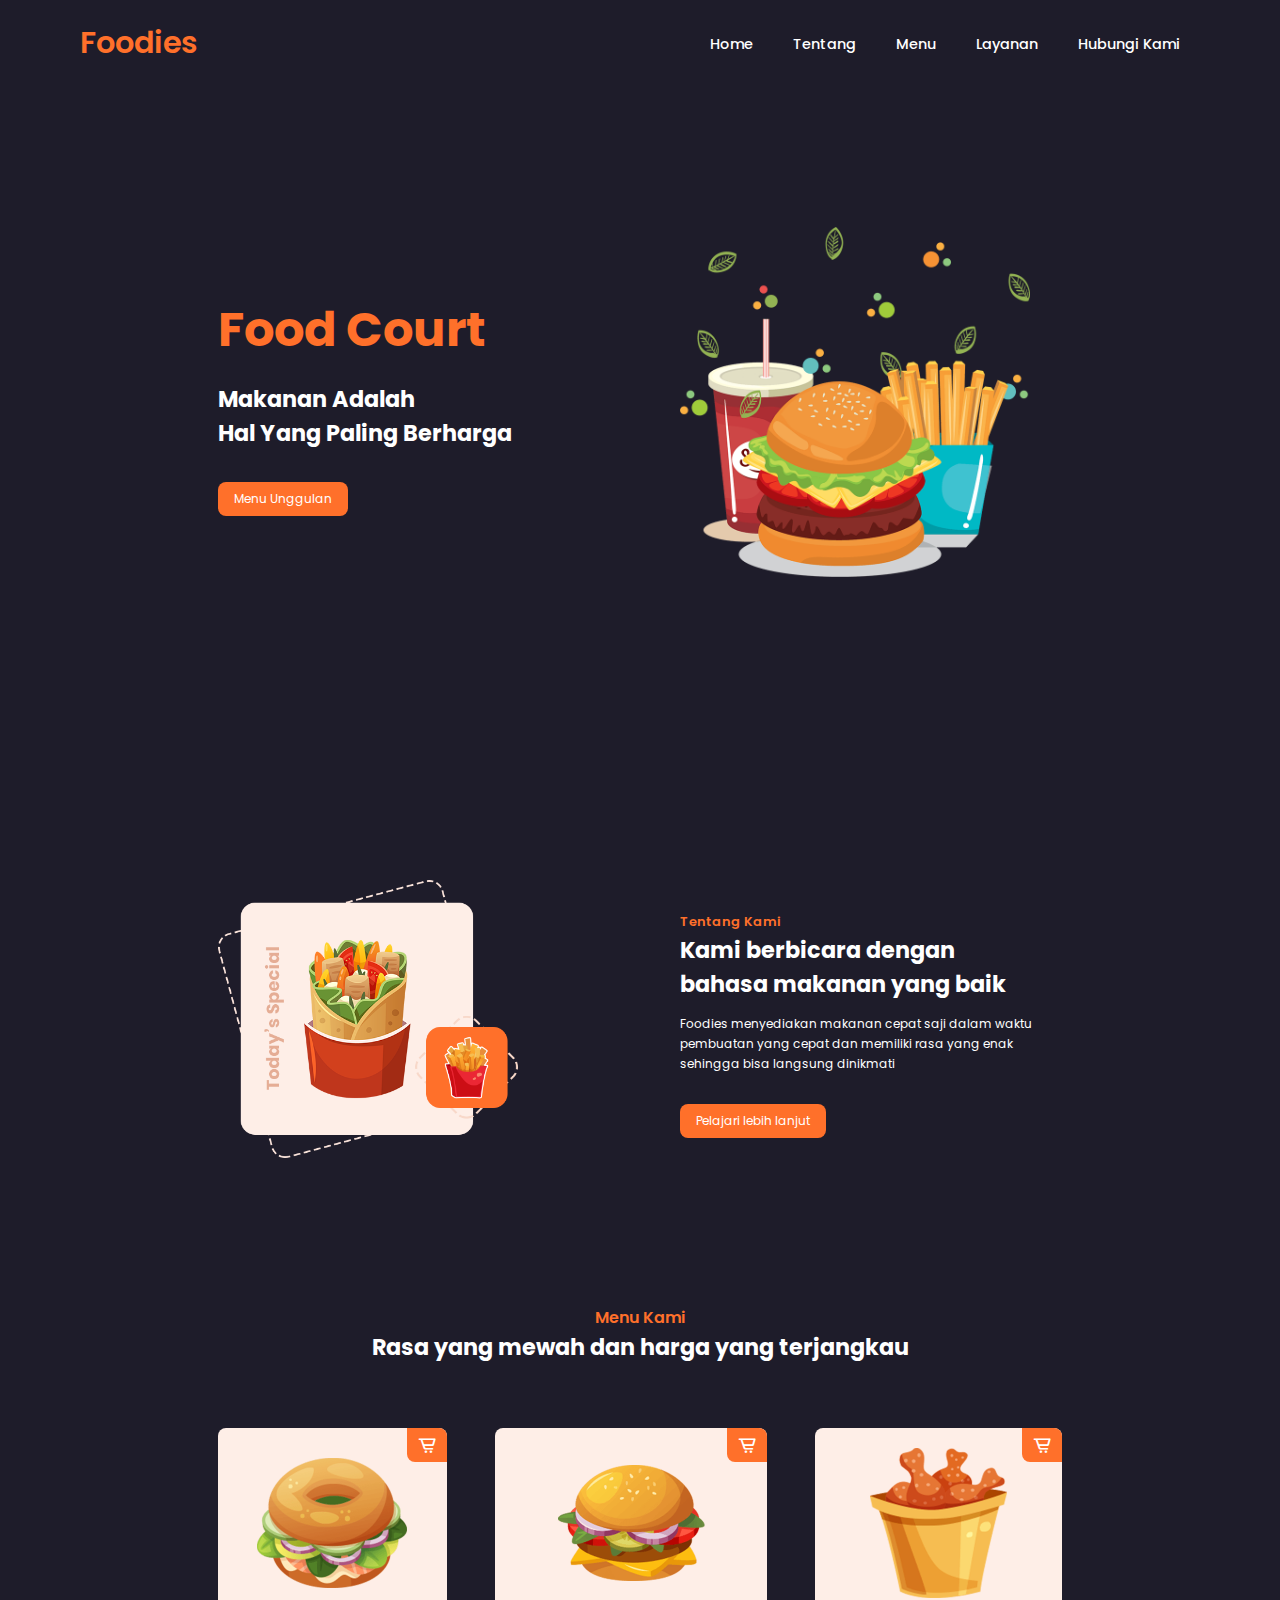
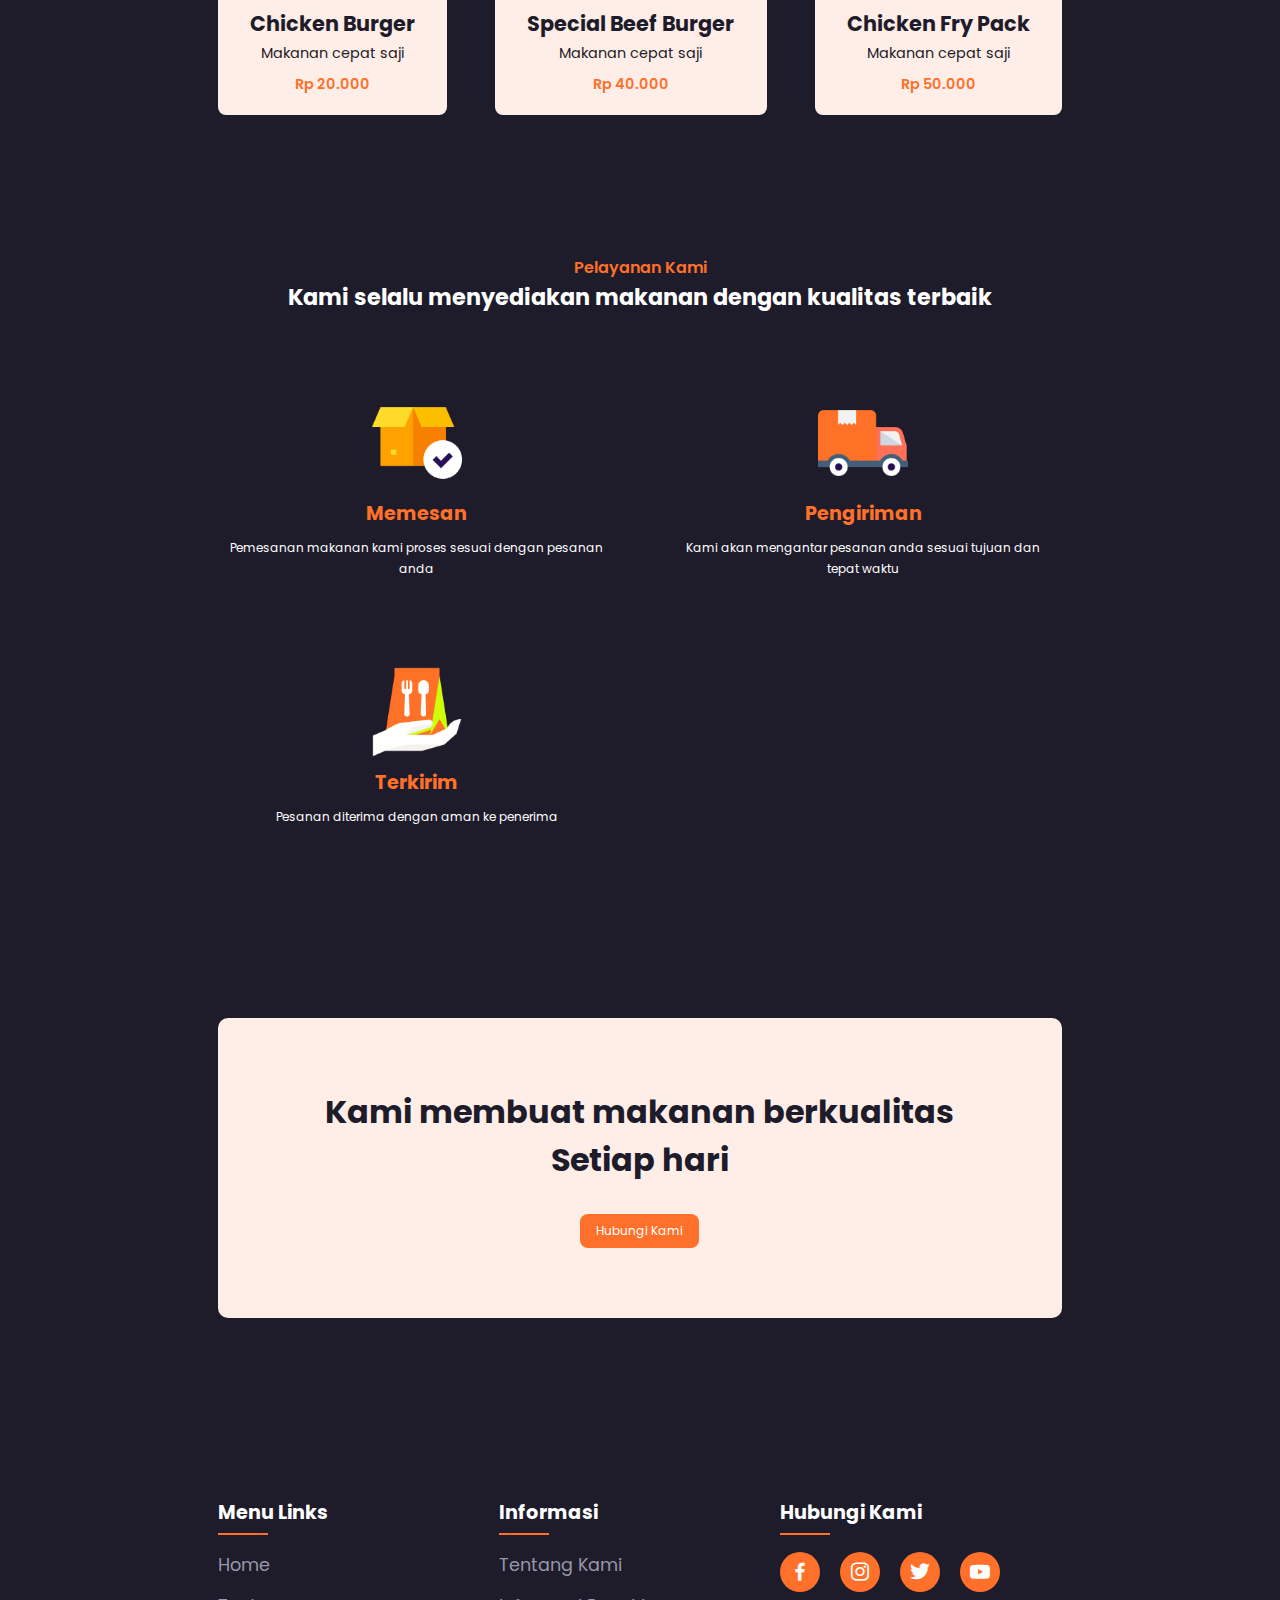
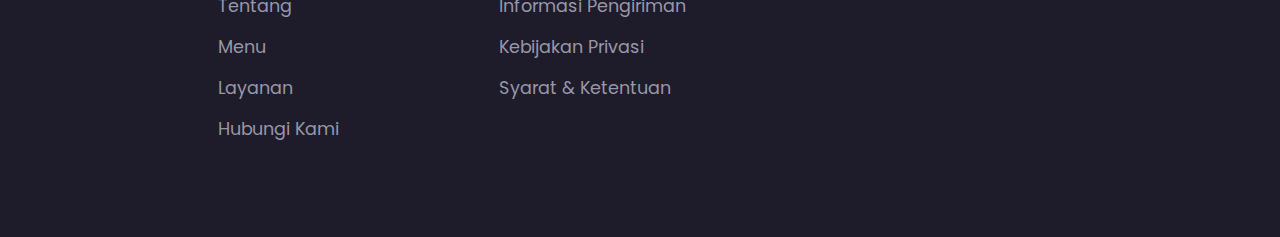
==== commit e7b58efd: "update list harga" ====
--- a/index.html
+++ b/index.html
@@ -94,7 +94,7 @@
           </div>
           <h2>Chicken Burger</h2>
           <h3>Makanan cepat saji</h3>
-          <span>Rp. 20.000</span>
+          <span>Rp 20.000</span>
           <i class="bx bx-cart-alt"></i>
         </div>
         <div class="box">
@@ -103,7 +103,7 @@
           </div>
           <h2>Special Beef Burger</h2>
           <h3>Makanan cepat saji</h3>
-          <span>Rp. 40.000</span>
+          <span>Rp 40.000</span>
           <i class="bx bx-cart-alt"></i>
         </div>
         <div class="box">
@@ -112,7 +112,7 @@
           </div>
           <h2>Chicken Fry Pack</h2>
           <h3>Makanan cepat saji</h3>
-          <span>Rp. 50.000</span>
+          <span>Rp 50.000</span>
           <i class="bx bx-cart-alt"></i>
         </div>
       </div>
@@ -198,11 +198,10 @@
 
     <script type="text/javascript">
       let menu = document.querySelector('#menu-icon');
-      let navbar = document.querySelector(".navbar")
+      let navbar = document.querySelector(".navbar");
 
       menu.addEventListener("click", function() {
         navbar.classList.toggle("active")
-        
       });
 
       window.onscroll = () => {
